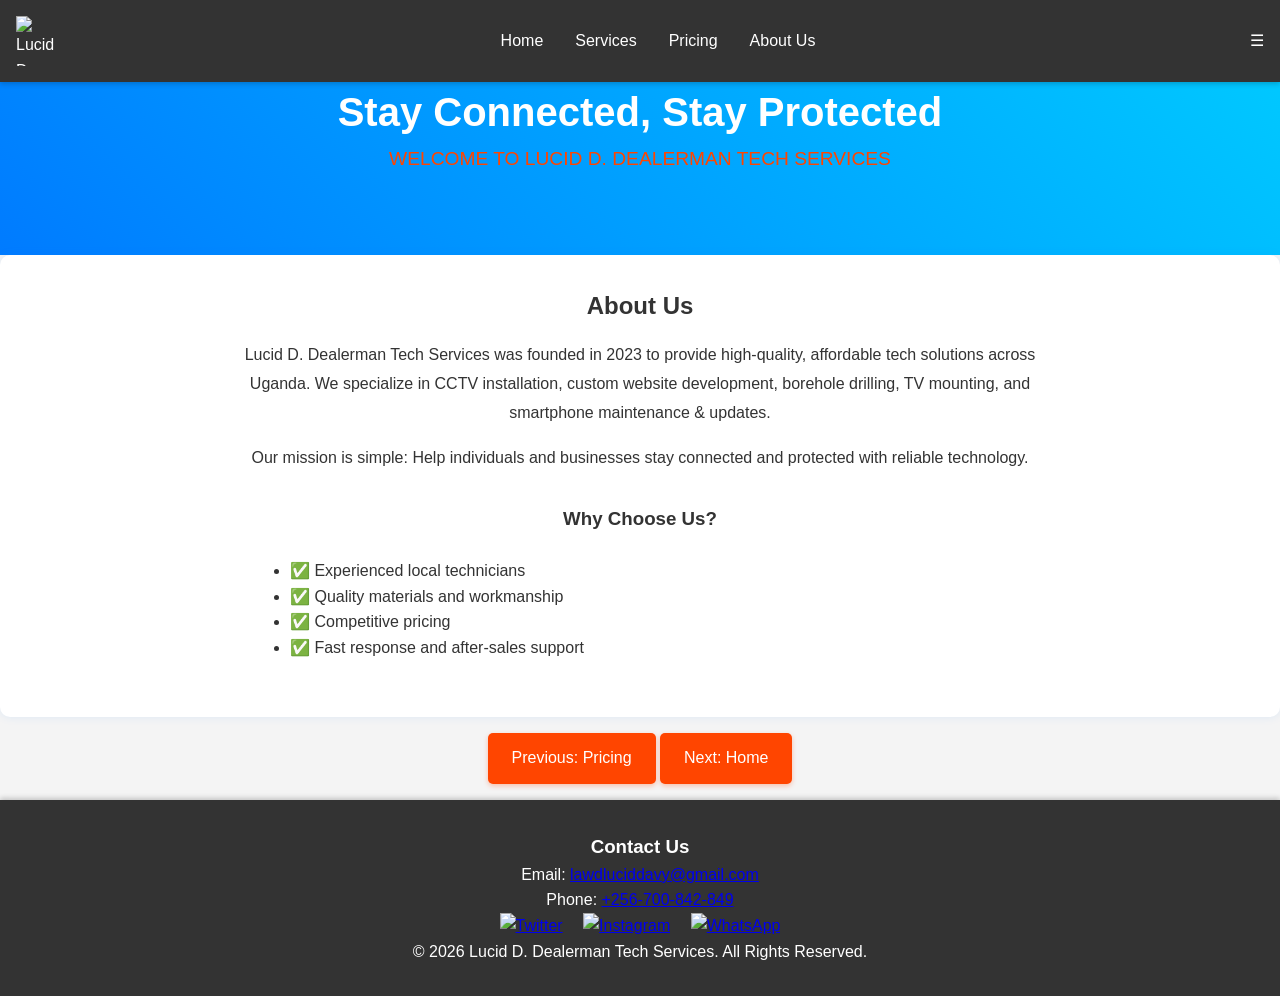
==== about.html @ 854210f1 "Update about.html" ====
<!DOCTYPE html>
<html lang="en">
<head>
    <meta charset="UTF-8">
    <meta name="viewport" content="width=device-width, initial-scale=1.0">
    <meta name="description" content="About Lucid D. Dealerman Tech Services - Reliable Tech Solutions in Uganda">
    <meta name="keywords" content="CCTV, Website Development, Drilling Services, TV Installation, Smartphone Maintenance">
    <meta name="google-site-verification" content="qnJae3ezpTUZFu1Rr0htZNA6gAJBdkSAFYzRtwFW008">
    <title>About Us - Lucid D. Dealerman Tech Services</title>
    <link rel="stylesheet" href="styles.css">
</head>
<body>
    <nav class="navbar">
        <img src="logo.png" alt="Lucid D. Dealerman Tech Services" class="logo">
        <ul class="nav-links">
            <li><a href="index.html">Home</a></li>
            <li><a href="services.html">Services</a></li>
            <li><a href="pricing.html">Pricing</a></li>
            <li><a href="about.html">About Us</a></li>
        </ul>
    </nav>

    <header class="header">
        <h1 class="slogan fade-in">Stay Connected, Stay Protected</h1>
        <div class="scrolling-text">WELCOME TO LUCID D. DEALERMAN TECH SERVICES</div>
    </header>

    <main>
        <section class="about">
            <h2 class="fade-in">About Us</h2>
            <p class="fade-in delay-1">Lucid D. Dealerman Tech Services was founded in 2023 to provide high-quality, affordable tech solutions across Uganda. We specialize in CCTV installation, custom website development, borehole drilling, TV mounting, and smartphone maintenance & updates.</p>
            <p class="fade-in delay-1">Our mission is simple: Help individuals and businesses stay connected and protected with reliable technology.</p>
            
            <h3 class="fade-in" style="margin-top:2rem;">Why Choose Us?</h3>
            <ul style="max-width:700px;margin:1.5rem auto;text-align:left;">
                <li>✅ Experienced local technicians</li>
                <li>✅ Quality materials and workmanship</li>
                <li>✅ Competitive pricing</li>
                <li>✅ Fast response and after-sales support</li>
            </ul>
        </section>

        <div class="navigation-buttons">
            <a href="pricing.html" class="btn">Previous: Pricing</a>
            <a href="index.html" class="btn">Next: Home</a>
        </div>
    </main>

    <footer class="footer">
        <div class="contact">
            <h3>Contact Us</h3>
            <p>Email: <a href="mailto:lawdluciddavy@gmail.com">lawdluciddavy@gmail.com</a><br>
               Phone: <a href="tel:+256700842849">+256-700-842-849</a></p>
        </div>
        <div class="social-icons">
            <a href="https://twitter.com/luciddavy" target="_blank"><img src="twitter-icon.png" alt="Twitter"></a>
            <a href="https://instagram.com/mr.luciddavy" target="_blank"><img src="instagram-icon.png" alt="Instagram"></a>
            <a href="https://wa.me/0700842849" target="_blank"><img src="whatsapp-icon.png" alt="WhatsApp"></a>
        </div>
        <p>&copy; 2026 Lucid D. Dealerman Tech Services. All Rights Reserved.</p>
    </footer>

    <script src="script.js"></script>
</body>
</html>
---- styles.css ----
* {
    margin: 0;
    padding: 0;
    box-sizing: border-box;
    font-family: Arial, sans-serif;
}

body {
    line-height: 1.6;
    background-color: #f4f4f4;
    color: #333;
}

/* Navbar */
.navbar {
    position: fixed;
    top: 0;
    width: 100%;
    background: #333;
    color: white;
    padding: 1rem;
    display: flex;
    justify-content: space-between;
    align-items: center;
    box-shadow: 0 2px 5px rgba(0, 0, 0, 0.2);
}

.logo {
    width: 50px;
    height: 50px;
}

.nav-links {
    list-style: none;
    display: flex;
}

.nav-links li a {
    color: white;
    text-decoration: none;
    padding: 0.5rem 1rem;
    transition: color 0.3s, transform 0.3s;
}

.nav-links li a:hover {
    color: #00ccff;
    transform: scale(1.1);
}

/* Header */
.header {
    text-align: center;
    padding: 5rem 0;
    background: linear-gradient(45deg, #007bff, #00ccff);
    color: white;
}

.slogan {
    font-size: 2.5rem;
    animation: fadeIn 2s ease-in;
}

.scrolling-text {
    font-size: 1.2rem;
    white-space: nowrap;
    overflow: hidden;
    color: #ff4500;
    animation: scrollText 8s linear infinite, colorChange 4s infinite;
}

/* Animations */
@keyframes fadeIn {
    from { opacity: 0; transform: translateY(20px); }
    to { opacity: 1; transform: translateY(0); }
}

@keyframes scrollText {
    0% { transform: translateX(100%); }
    100% { transform: translateX(-100%); }
}

@keyframes colorChange {
    0% { color: #ff4500; }
    50% { color: #00ccff; }
    100% { color: #ff4500; }
}

.delay-1 { animation-delay: 0.3s; }
.delay-2 { animation-delay: 0.6s; }
.delay-3 { animation-delay: 0.9s; }
.delay-4 { animation-delay: 1.2s; }

/* Gallery */
.gallery {
    padding: 2rem;
    text-align: center;
    background: #fff;
    border-radius: 10px;
    box-shadow: 0 0 10px rgba(0, 123, 255, 0.1);
}

.gallery-container {
    display: flex;
    justify-content: center;
    gap: 1rem;
    flex-wrap: wrap;
    padding: 1rem;
}

.gallery-img {
    width: 250px;
    height: 188px;
    object-fit: cover;
    cursor: pointer;
    border-radius: 8px;
    transition: transform 0.3s, box-shadow 0.3s;
    box-shadow: 0 2px 5px rgba(0, 0, 0, 0.1);
}

.gallery-img:hover {
    transform: scale(1.1);
    box-shadow: 0 5px 15px rgba(0, 123, 255, 0.3);
    animation: bounce 0.5s;
}

@keyframes bounce {
    0%, 20%, 50%, 80%, 100% { transform: scale(1.1) translateY(0); }
    40% { transform: scale(1.1) translateY(-10px); }
    60% { transform: scale(1.1) translateY(-5px); }
}

/* Video */
.video-container {
    margin: 2rem auto;
    max-width: 600px;
    border-radius: 10px;
    overflow: hidden;
    box-shadow: 0 0 10px rgba(0, 123, 255, 0.1);
}

iframe {
    width: 100%;
    height: 315px;
    border: none;
}

/* Navigation Buttons */
.navigation-buttons {
    text-align: center;
    padding: 1rem;
}

.btn {
    display: inline-block;
    padding: 0.8rem 1.5rem;
    background: #ff4500;
    color: white;
    text-decoration: none;
    border-radius: 5px;
    transition: background 0.3s, transform 0.3s;
    box-shadow: 0 2px 5px rgba(255, 69, 0, 0.3);
}

.btn:hover {
    background: #ff6347;
    transform: scale(1.05);
}

/* Footer */
.footer {
    background: #333;
    color: white;
    padding: 2rem;
    text-align: center;
    box-shadow: 0 -2px 5px rgba(0, 0, 0, 0.2);
}

.social-icons img {
    width: 30px;
    margin: 0 0.5rem;
    transition: transform 0.3s;
}

.social-icons img:hover {
    transform: scale(1.2);
}

/* Services Section */
.services {
    padding: 2rem;
    text-align: center;
    background: #fff;
    border-radius: 10px;
    box-shadow: 0 0 10px rgba(0, 123, 255, 0.1);
}

.service-item {
    margin: 1.5rem 0;
    padding: 1rem;
    background: #f9f9f9;
    border-radius: 8px;
    box-shadow: 0 2px 5px rgba(0, 0, 0, 0.1);
}

.service-item h3 {
    color: #ff4500;
    font-size: 1.5rem;
    animation: slideIn 1s ease-out;
}

.service-item p {
    max-width: 600px;
    margin: 0 auto;
    color: #333;
}

@keyframes slideIn {
    from { opacity: 0; transform: translateX(-20px); }
    to { opacity: 1; transform: translateX(0); }
}

/* Pricing Section */
.pricing {
    padding: 2rem;
    text-align: center;
    background: #fff;
    border-radius: 10px;
    box-shadow: 0 0 10px rgba(0, 123, 255, 0.1);
}

.pricing-table {
    margin: 2rem auto;
    border-collapse: collapse;
    width: 80%;
    max-width: 600px;
    background: #f9f9f9;
    border-radius: 8px;
    box-shadow: 0 2px 10px rgba(0, 0, 0, 0.1);
}

.pricing-table th, .pricing-table td {
    border: 1px solid #ddd;
    padding: 1rem;
    transition: background 0.3s;
}

.pricing-table th {
    background: #ff4500;
    color: white;
}

.pricing-table tr:hover {
    background: #f0f0f0;
}

/* About Section */
.about {
    padding: 2rem;
    text-align: center;
    background: #fff;
    border-radius: 10px;
    box-shadow: 0 0 10px rgba(0, 123, 255, 0.1);
}

.about p {
    max-width: 800px;
    margin: 1rem auto;
    color: #333;
    line-height: 1.8;
                     }
                    
                    
/* Add these new styles at the bottom of styles.css */

/* Mobile Navbar */
@media (max-width: 768px) {
    .nav-links {
        display: none;
        flex-direction: column;
        position: absolute;
        top: 70px;
        left: 0;
        width: 100%;
        background: #333;
        padding: 1rem 0;
    }
    .nav-links.active {
        display: flex;
    }
    .hamburger {
        display: block;
        cursor: pointer;
        font-size: 1.8rem;
    }
}

/* Contact Form */
.contact-form {
    max-width: 600px;
    margin: 2rem auto;
    padding: 2rem;
    background: #fff;
    border-radius: 10px;
    box-shadow: 0 0 15px rgba(0, 123, 255, 0.1);
}

.contact-form input,
.contact-form textarea {
    width: 100%;
    padding: 0.8rem;
    margin: 0.5rem 0;
    border: 1px solid #ddd;
    border-radius: 5px;
    font-size: 1rem;
}

.contact-form button {
    background: #00ccff;
    color: white;
    border: none;
    padding: 0.8rem 2rem;
    border-radius: 5px;
    cursor: pointer;
    font-size: 1.1rem;
}

.contact-form button:hover {
    background: #007bff;
}

/* Modal for Gallery */
.modal {
    display: none;
    position: fixed;
    top: 0;
    left: 0;
    width: 100%;
    height: 100%;
    background: rgba(0,0,0,0.9);
    z-index: 1000;
    justify-content: center;
    align-items: center;
}

.modal-content {
    max-width: 90%;
    max-height: 90%;
    border-radius: 10px;
}

.close {
    position: absolute;
    top: 20px;
    right: 30px;
    color: white;
    font-size: 40px;
    cursor: pointer;
}
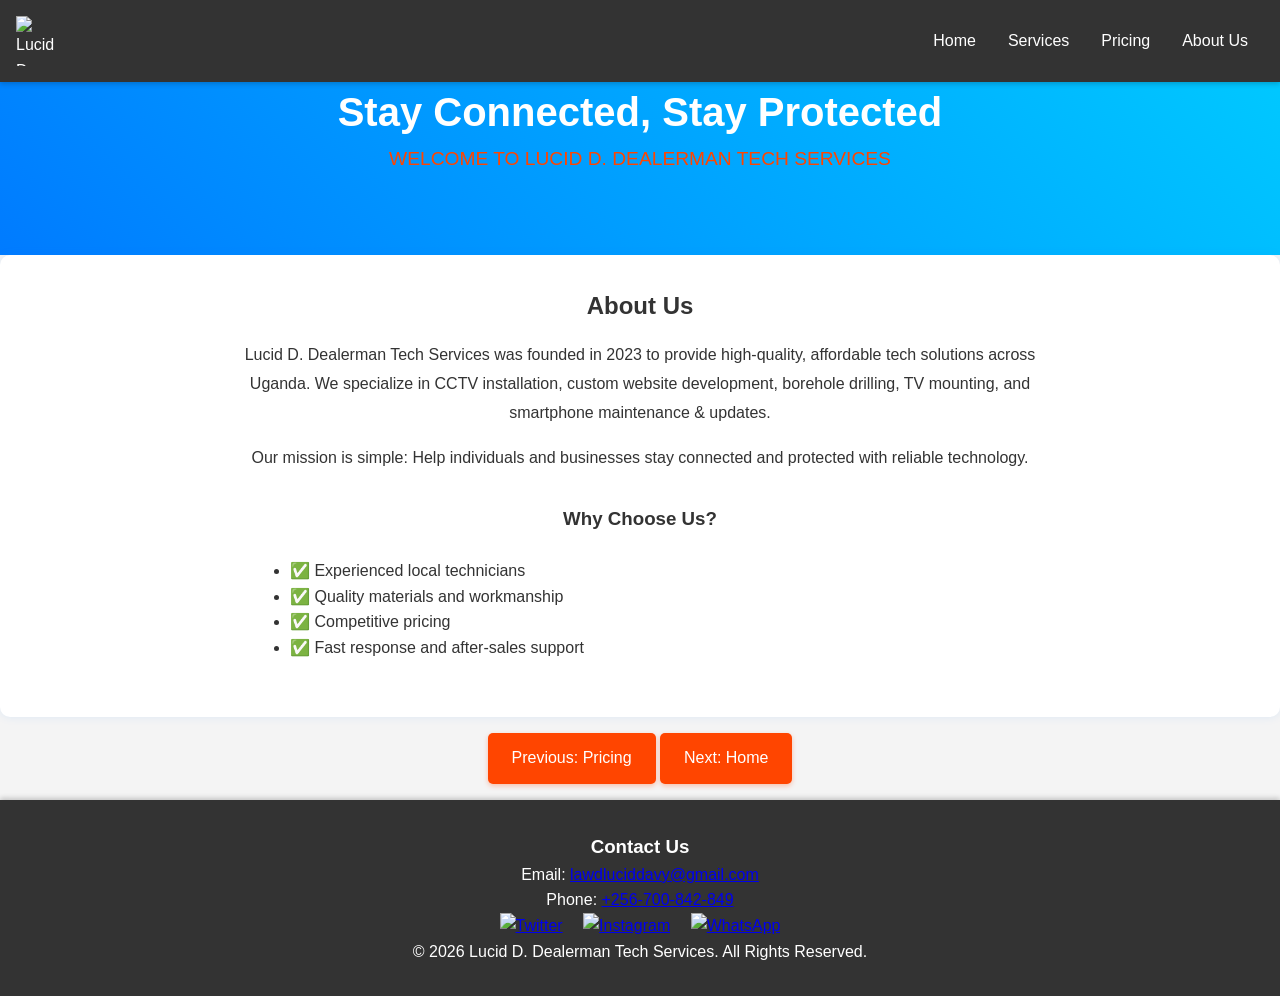
==== commit b7dda1a2: "Update about.html" ====
--- a/about.html
+++ b/about.html
@@ -7,6 +7,7 @@
     <meta name="keywords" content="CCTV, Website Development, Drilling Services, TV Installation, Smartphone Maintenance">
     <meta name="google-site-verification" content="qnJae3ezpTUZFu1Rr0htZNA6gAJBdkSAFYzRtwFW008">
     <title>About Us - Lucid D. Dealerman Tech Services</title>
+    <link rel="icon" type="image/png" href="logo.png">
     <link rel="stylesheet" href="styles.css">
 </head>
 <body>
--- a/styles.css
+++ b/styles.css
@@ -354,5 +354,78 @@
     right: 30px;
     color: white;
     font-size: 40px;
+        cursor: pointer;
+        
+}
+
+/* Favicon & Extra Features */
+
+/* Testimonials */
+.testimonials {
+    padding: 2rem;
+    background: #f9f9f9;
+    text-align: center;
+}
+
+.testimonial {
+    max-width: 600px;
+    margin: 1.5rem auto;
+    padding: 1.5rem;
+    background: white;
+    border-radius: 10px;
+    box-shadow: 0 2px 10px rgba(0,0,0,0.1);
+    font-style: italic;
+}
+
+/* FAQ Accordion */
+.faq {
+    padding: 2rem;
+    max-width: 800px;
+    margin: 0 auto;
+}
+
+.faq-item {
+    margin-bottom: 1rem;
+    border: 1px solid #ddd;
+    border-radius: 8px;
+    overflow: hidden;
+}
+
+.faq-question {
+    padding: 1rem;
+    background: #007bff;
+    color: white;
     cursor: pointer;
+    font-weight: bold;
+}
+
+.faq-answer {
+    padding: 1rem;
+    display: none;
+    background: white;
+}
+
+/* Back to Top */
+#backToTop {
+    position: fixed;
+    bottom: 30px;
+    right: 30px;
+    background: #ff4500;
+    color: white;
+    border: none;
+    width: 50px;
+    height: 50px;
+    border-radius: 50%;
+    font-size: 1.5rem;
+    cursor: pointer;
+    display: none;
+    z-index: 100;
+    box-shadow: 0 4px 10px rgba(0,0,0,0.3);
+}
+
+/* Form Success */
+.success-message {
+    color: green;
+    font-weight: bold;
+    margin-top: 1rem;
 }
